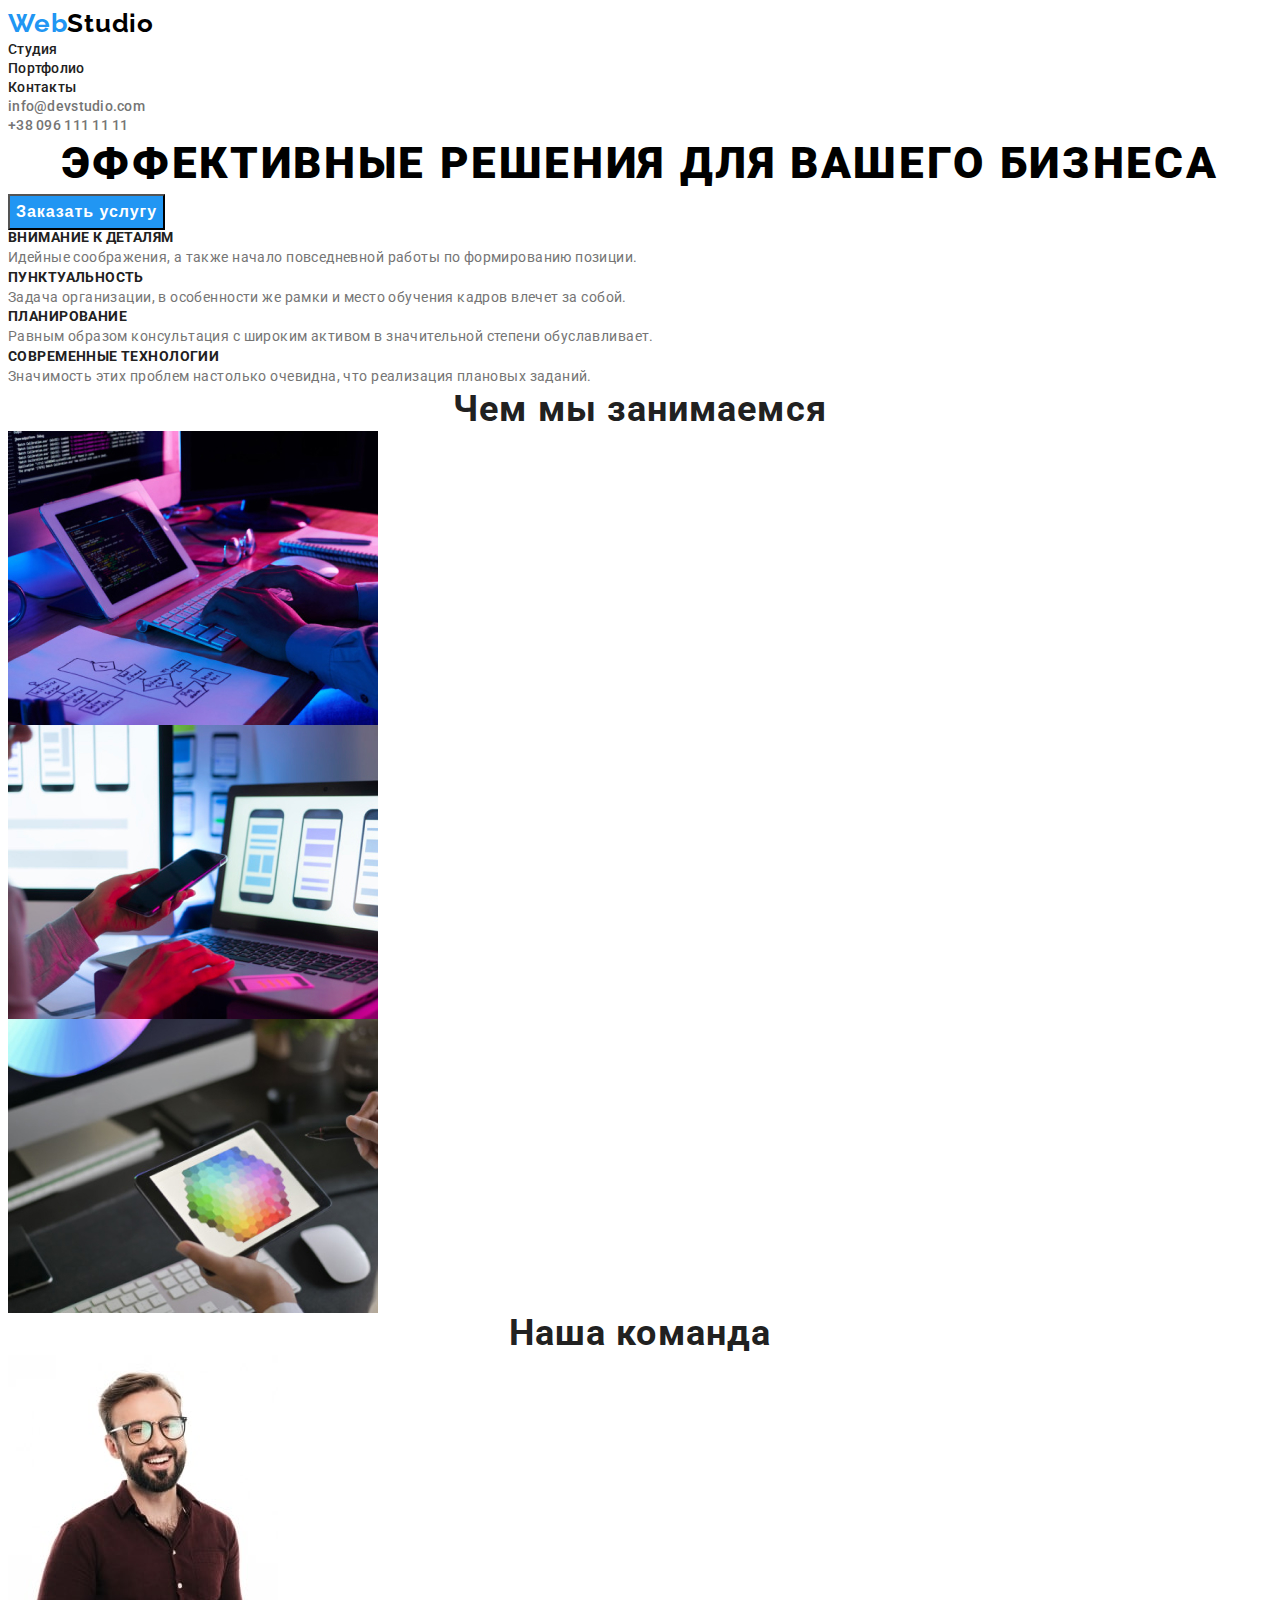
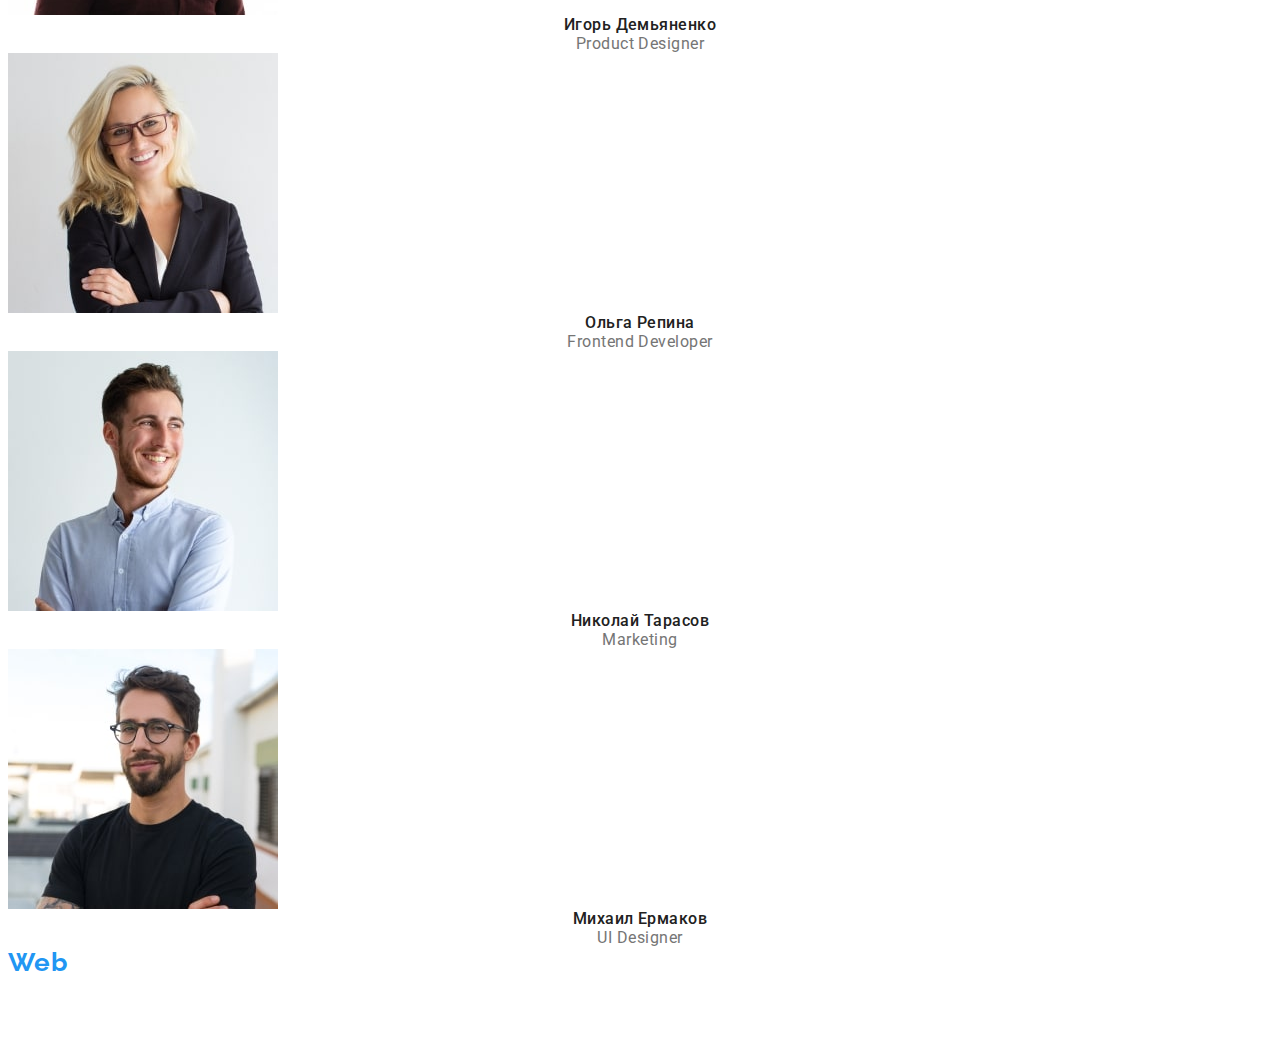
==== index.html @ ca568c6e "начало проекта 3" ====
<!DOCTYPE html>
<html lang="ru">

<head>
    <meta charset="UTF-8">
    <meta http-equiv="X-UA-Compatible" content="IE=edge">
    <meta name="viewport" content="width=device-width, initial-scale=1.0">
    <title>WebStudio</title>
    <link rel="preconnect" href="https://fonts.gstatic.com">
    <link
        href="https://fonts.googleapis.com/css2?family=Raleway:wght@700&family=Roboto:wght@400;500;700;900&display=swap"
        rel="stylesheet">
    <link rel="stylesheet" href="https://cdnjs.cloudflare.com/ajax/libs/modern-normalize/1.0.0/modern-normalize.min.css"
        integrity="sha512-ISS7cAi1PEhQ8jnbJpJZMd29NlhNj4AWYyLOSp2CE/CsHxTCu+r+t0D2yoJudVrd0/8fTVPUVDzY5Tvli75u/g=="
        crossorigin="anonymous" />
    <link rel="stylesheet" href="./css/styles.css">
</head>

<body>

    <header class="header">
        <nav class="navigation">
            <a class="logo link " href="./index.html" lang="en">Web<span class="logo-light-theme">Studio</span></a>
            <ul class="list">
                <li class="navigation-item">
                    <a class="navigation-link link" href="./index.html">Студия</a>
                </li>
                <li class="navigation-item">
                    <a class="navigation-link link" href="./portfolio.html">Портфолио</a>
                </li>
                <li class="navigation-item">
                    <a class="navigation-link link" href="">Контакты</a>
                </li>
            </ul>
        </nav>
        <ul class="navigation-contacts-list list">
            <li class="navigation-contacts-item">
                <a class="post-link link" href="mailto:info@devstudio.com">info@devstudio.com</a>
            </li>
            <li class="navigation-contacts-item">
                <a class="tel-link link" href="tel:+380961111111">+38 096 111 11 11</a>
            </li>
        </ul>
    </header>

    <main>
        <!-- HERO -->
        <section class="hero">
            <h1 class="hero-titel">Эффективные решения для вашего бизнеса</h1>
            <button class="modal-button" type="button">Заказать услугу</button>
        </section>

        <!-- Features -->
        <section class="features">
            <h2 class="section-subtitel visually-hidden">Особенности</h2>
            <ul class="features-list list">
                <li class="features-item">
                    <h3 class=features-subtitle>Внимание к деталям</h3>
                    <p class="features-description">Идейные соображения, а также начало повседневной работы по
                        формированию
                        позиции.</p>
                </li>
                <li>
                    <h3 class=features-subtitle>Пунктуальность</h3>
                    <p class="features-description">Задача организации, в особенности же рамки и место обучения кадров
                        влечет за собой.</p>
                </li>
                <li>
                    <h3 class=features-subtitle>Планирование</h3>
                    <p class="features-description">Равным образом консультация с широким активом в значительной степени
                        обуславливает.</p>
                </li>
                <li>
                    <h3 class=features-subtitle>Современные технологии</h3>
                    <p class="features-description">Значимость этих проблем настолько очевидна, что реализация плановых
                        заданий.</p>
                </li>
            </ul>
        </section>

        <!-- Our work -->
        <section class="work">
            <h2 class="section-subtitel">Чем мы занимаемся</h2>
            <ul class="work-list list">
                <li class="work-item">
                    <img class="work-img" src="./images/our_work/our_work_img_1.jpg"
                        alt=" программист верстает веб-страницу" width="370" height="294">
                </li>
                <li class="work-item">
                    <img class="work-img" src="./images/our_work/our_work_img_2.jpg"
                        alt="програмист адаптирует сайт для мобильных устройств" width="370" height="294">
                </li>
                <li class="work-item">
                    <img class="work-img" src="./images/our_work/our_work_img_3.jpg"
                        alt="дизайнер делает макет веб-страницу" width="370" height="294">
                </li>
            </ul>
        </section>

        <!-- Team -->
        <section class="team">
            <h2 class="section-subtitel">Наша команда</h2>
            <ul class="team-list list">
                <li class="team-item">
                    <img class="team-img" src="./images/team/igor_dem'yanenko.jpg" alt="Игорь Демьяненко" width="270"
                        height="260">
                    <h4 class="team-subtitle">Игорь Демьяненко</h4>
                    <p class="team-des" lang="en">Product Designer</p>
                </li>
                <li class="team-item">
                    <img class="team-img" src="./images/team/olga_repina.jpg" alt="Ольга Репина" width="270"
                        height="260">
                    <h4 class="team-subtitle">Ольга Репина</h4>
                    <p class="team-des" lang="en">Frontend Developer</p>
                </li>
                <li class="team-item">
                    <img class="team-img" src="./images/team/nikolay_tarasov.jpg" alt="Николай Тарасов" width="270"
                        height="260">
                    <h4 class="team-subtitle">Николай Тарасов</h4>
                    <p class="team-des" lang="en">Marketing</p>
                </li>
                <li class="team-item">
                    <img class="team-img" src="./images/team/mikhail_ermakov.jpg" alt="Михаил Ермаков" width="270"
                        height="260">
                    <h4 class="team-subtitle">Михаил Ермаков</h4>
                    <p class="team-des" lang="en">UI Designer</p>
                </li>
            </ul>
        </section>
    </main>

    <footer class="footer">
        <a class="logo link " href="./index.html" lang="en">Web<span class="logo-dark-theme">Studio</span></a>
        <address class="address">
            <a class="footer-map-link link" href="https://goo.gl/maps/QqtEN7H4BZ3kn7jD6" target="_blank"
                rel="noreferrer noopener">
                г.
                Киев,
                пр-т
                Леси Украинки, 26 </a>
            <ul class="footer-list list">
                <li>
                    <a class="footer-contacts-link link" href="maito:info@example.com">info@example.com</a>
                </li>
                <li>
                    <a class="footer-contacts-link link" href="tel:+380991111111">+38 099 111 11 11</a>
                </li>
            </ul>
        </address>
    </footer>

</body>

</html>
---- css/styles.css ----
:root {
    --main-font: 'Roboto', sans-serif;
    --secondary-font: 'Raleway', sans-serif;
    --color-pointed-btn: #188CE8;
    --color-btn-text-pointed: #2196F3;
    --color-aссent: #757575;
    --color-text: #212121;
    --color-text-light-fon: #FFFFFF;
    --color-text-dark-fon: #000000;
    --color-footer-contakts:#ffffff99;
    
}

body {
    font-family: var(--main-font);
}

h1,
h2,
h3,
h4,
h5,
h6,
p {
    margin: 0;
}

ul,
ol{
    margin: 0;
    padding: 0;
}

img{
    display: block;
}

.link {
    text-decoration: none;
}

.list {
    list-style: none;
}

.address {
    font-style: normal;
}

.visually-hidden {
  position: absolute !important;
  clip: rect(1px 1px 1px 1px); /* IE6, IE7 */
  clip: rect(1px, 1px, 1px, 1px);
  padding: 0 !important;
  border: 0 !important;
  height: 1px !important;
  width: 1px !important;
  overflow: hidden;
}

.logo {
    font-family: var(--secondary-font);
    font-weight: 700;
    font-size: 26px;
    line-height: 1.19;
    letter-spacing: 0.03em;

    color: var(--color-btn-text-pointed);
}

.logo-light-theme {
    color: var(--color-text-dark-fon);
}

.logo-dark-theme {
    color: var(--color-text-light-fon);
}

/* =============== HEADER PARTFOLIO =============== */
.filter-button {
    font-weight: 500;
    font-size: 16px;
    line-height: 1.62;
    letter-spacing: 0.03em;
    cursor: pointer;

    color: var(--color-text);
}

.filter-button:hover,
.filter-button:focus {
    color: var(--color-text-light-fon);
    background-color:var(--color-btn-text-pointed);
}
/* =============== END HEADER PARTFOLIO =============== */
/* =============== HEADER =============== */

.navigation-link {
    font-weight: 500;
    font-size: 14px;
    line-height: 1.14;
    letter-spacing: 0.02em;

    color: var(--color-text);

}

.navigation-link:hover,
.navigation-link:focus{
    color: var(--color-btn-text-pointed);
}

.tel-link {
    font-weight: 500;
    font-size: 14px;
    line-height: 1.14;
    letter-spacing: 0.02em;

    color: var(--color-aссent);

}

.tel-link:hover,
.tel-link:focus {
    color: var(--color-btn-text-pointed);
}

.post-link {
    font-weight: 500;
    font-size: 14px;
    line-height: 1.14;
    letter-spacing: 0.02em;

    color: var(--color-aссent);
}

.post-link:hover,
.post-link:focus {
    color: var(--color-btn-text-pointed);
}
/* =============== END HEADER =============== */

/* =============== HERO =============== */

.hero-titel {
    font-weight: 900;
    font-size: 44px;
    line-height: 1.36;
    text-align: center;
    letter-spacing: 0.06em;
    text-transform: uppercase;

    /* color: var(--color-text-light-fon); */
}

.modal-button {
    font-weight: 700;
    font-size: 16px;
    line-height: 1.87;
    letter-spacing: 0.06em;
    background-color: var(--color-btn-text-pointed);
    cursor: pointer;
    
    color: var(--color-text-light-fon);
    

}

.modal-button:hover,
.modal-button:focus {
    background-color:var(--color-pointed-btn);
}
/* =============== END HERO =============== */


/* =============== FEATURES =============== */
.features-subtitle {
    font-weight: 700;
    font-size: 14px;
    line-height: 1.14;
    letter-spacing: 0.03em;
    text-transform: uppercase;

    color: var(--color-text);
}

.features-description {
    font-size: 14px;
    line-height: 1.71;
    letter-spacing: 0.03em;

    color: var(--color-aссent);
}
/* =============== END FEATURES =============== */

.section-subtitel {
    font-weight: 700;
    font-size: 36px;
    line-height: 1.16;
    text-align: center;
    letter-spacing: 0.03em;

    color: var(--color-text);
}

/* =============== TEAM =============== */
.team-subtitle {
    font-weight: 500;
    font-size: 16px;
    line-height: 1.19;
    text-align: center;
    letter-spacing: 0.03em;

    color: var(--color-text);

}

.team-des {
    font-size: 16px;
    line-height: 1.19;
    text-align: center;
    letter-spacing: 0.03em;

    color: var(--color-aссent);
}
/* =============== END TEAM =============== */

/* =============== FOOTER =============== */
.footer-map-link {
    font-size: 14px;
    line-height: 1.71;
    letter-spacing: 0.03em;

    color: var(--color-text-light-fon);
}

.footer-contacts-link {
    font-size: 14px;
    line-height: 1.71;
    letter-spacing: 0.03em;

    color: var(--color-footer-contakts);
}

/* =============== END FOOTER =============== */

/* ============= PROGECT =============  */
.project-subtitle {
    font-weight: 700;
    font-size: 18px;
    line-height: 2;
    letter-spacing: 0.06em;

    color: var(--color-text);
}

.project-description {
font-size: 16px;
line-height: 1.87;
letter-spacing: 0.03em;

color: var(--color-aссent);
}
/* ============= END PROGECT =============  */
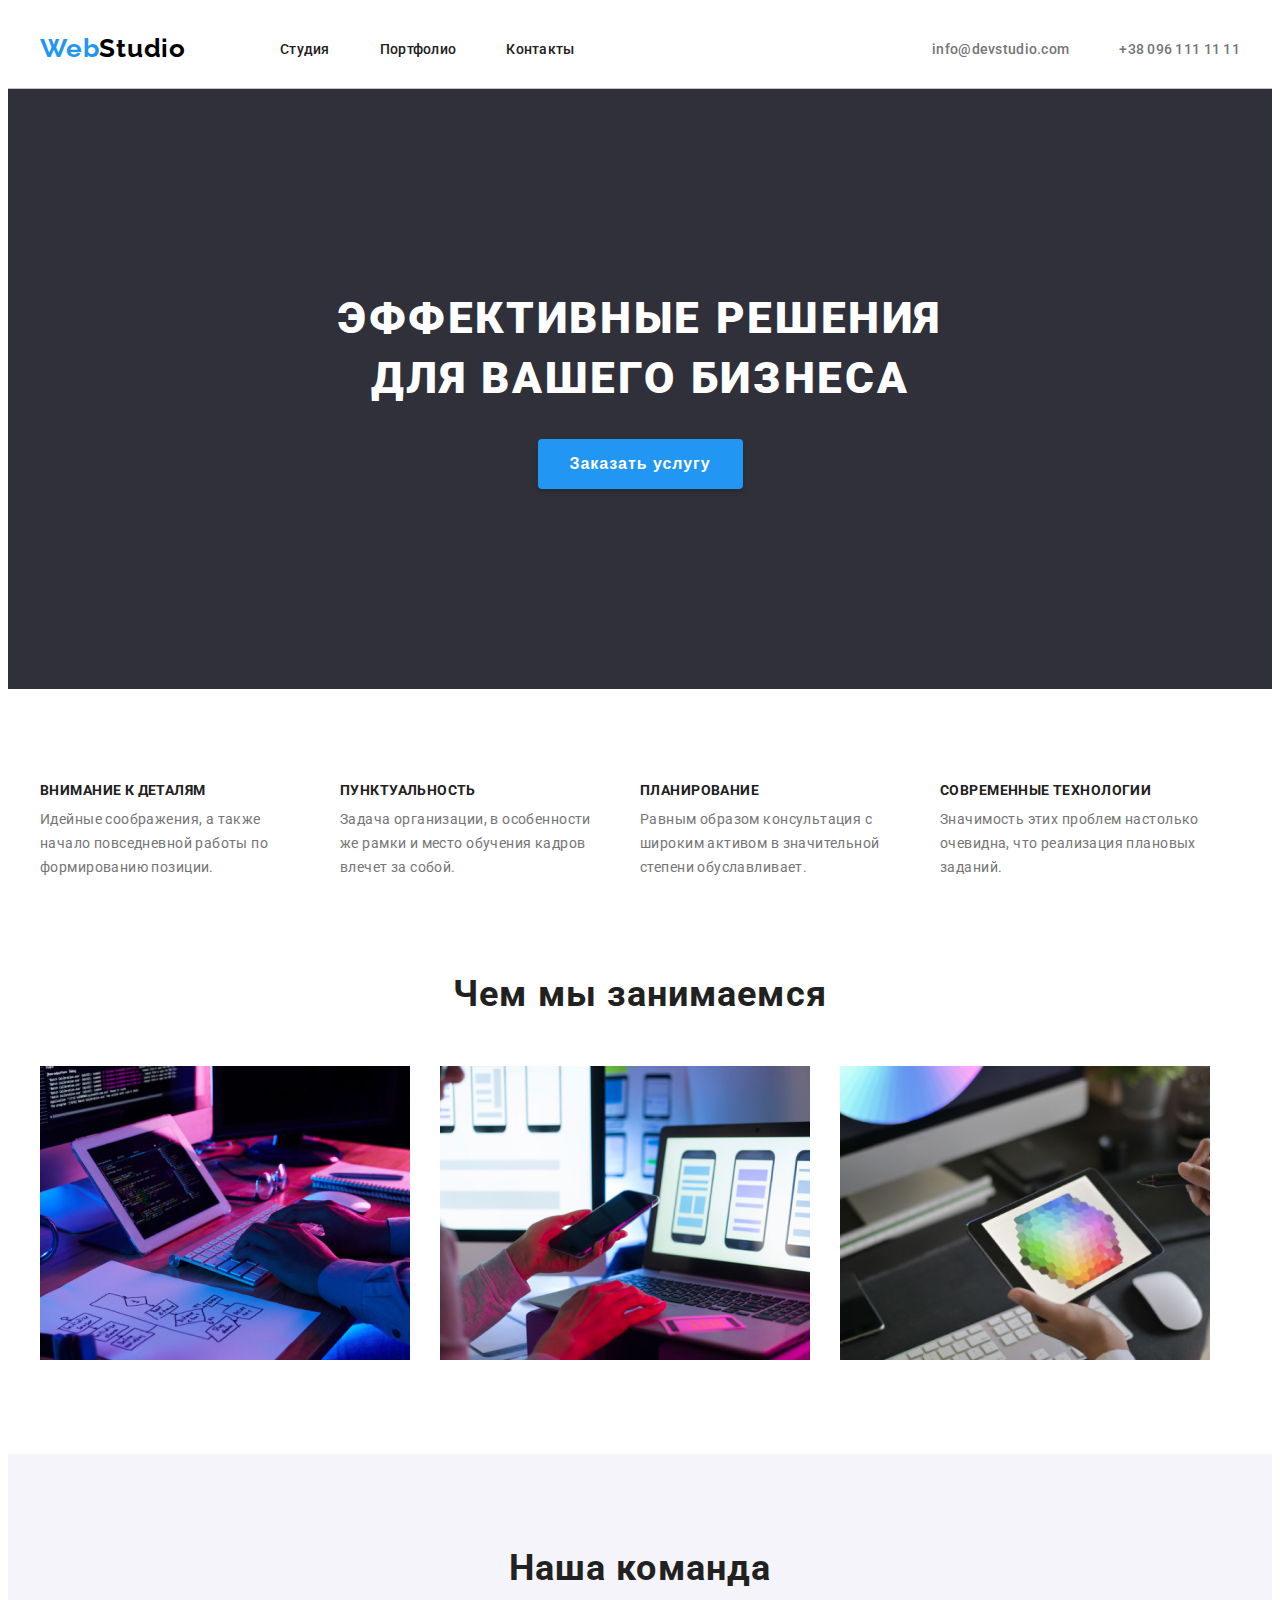
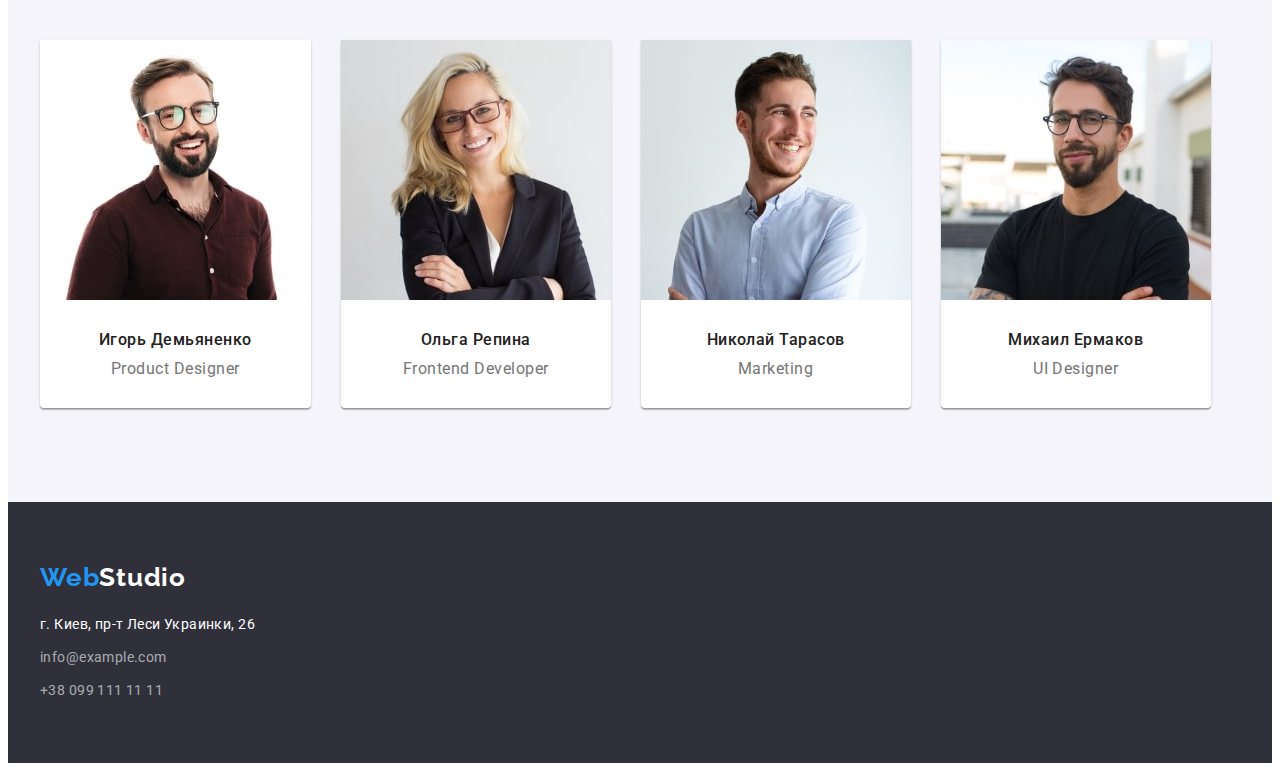
==== commit 97af95e8: "Оформил страницу" ====
--- a/index.html
+++ b/index.html
@@ -19,133 +19,150 @@
 <body>
 
     <header class="header">
-        <nav class="navigation">
-            <a class="logo link " href="./index.html" lang="en">Web<span class="logo-light-theme">Studio</span></a>
-            <ul class="list">
-                <li class="navigation-item">
-                    <a class="navigation-link link" href="./index.html">Студия</a>
+        <div class="container">
+            <nav class="navigation">
+                <a class="logo link " href="./index.html" lang="en">Web<span class="logo-light-theme">Studio</span></a>
+                <ul class="list navigation-list">
+                    <li class="navigation-item">
+                        <a class="navigation-link link" href="./index.html">Студия</a>
+                    </li>
+                    <li class="navigation-item">
+                        <a class="navigation-link link" href="./portfolio.html">Портфолио</a>
+                    </li>
+                    <li class="navigation-item">
+                        <a class="navigation-link link" href="">Контакты</a>
+                    </li>
+                </ul>
+            </nav>
+            <ul class="navigation-contacts-list list">
+                <li class="navigation-contacts-item">
+                    <a class="post-link link" href="mailto:info@devstudio.com">info@devstudio.com</a>
                 </li>
-                <li class="navigation-item">
-                    <a class="navigation-link link" href="./portfolio.html">Портфолио</a>
-                </li>
-                <li class="navigation-item">
-                    <a class="navigation-link link" href="">Контакты</a>
+                <li class="navigation-contacts-item">
+                    <a class="tel-link link" href="tel:+380961111111">+38 096 111 11 11</a>
                 </li>
             </ul>
-        </nav>
-        <ul class="navigation-contacts-list list">
-            <li class="navigation-contacts-item">
-                <a class="post-link link" href="mailto:info@devstudio.com">info@devstudio.com</a>
-            </li>
-            <li class="navigation-contacts-item">
-                <a class="tel-link link" href="tel:+380961111111">+38 096 111 11 11</a>
-            </li>
-        </ul>
+        </div>
     </header>
 
     <main>
         <!-- HERO -->
         <section class="hero">
-            <h1 class="hero-titel">Эффективные решения для вашего бизнеса</h1>
-            <button class="modal-button" type="button">Заказать услугу</button>
+            <div class="container">
+                <h1 class="hero-titel">Эффективные решения для вашего бизнеса</h1>
+                <button class="modal-button" type="button">Заказать услугу</button>
+            </div>
+
         </section>
 
         <!-- Features -->
         <section class="features">
-            <h2 class="section-subtitel visually-hidden">Особенности</h2>
-            <ul class="features-list list">
-                <li class="features-item">
-                    <h3 class=features-subtitle>Внимание к деталям</h3>
-                    <p class="features-description">Идейные соображения, а также начало повседневной работы по
-                        формированию
-                        позиции.</p>
-                </li>
-                <li>
-                    <h3 class=features-subtitle>Пунктуальность</h3>
-                    <p class="features-description">Задача организации, в особенности же рамки и место обучения кадров
-                        влечет за собой.</p>
-                </li>
-                <li>
-                    <h3 class=features-subtitle>Планирование</h3>
-                    <p class="features-description">Равным образом консультация с широким активом в значительной степени
-                        обуславливает.</p>
-                </li>
-                <li>
-                    <h3 class=features-subtitle>Современные технологии</h3>
-                    <p class="features-description">Значимость этих проблем настолько очевидна, что реализация плановых
-                        заданий.</p>
-                </li>
-            </ul>
+            <div class="container">
+                <h2 class="section-subtitel visually-hidden">Особенности</h2>
+                <ul class="features-list list">
+                    <li class="features-item ">
+                        <h3 class=features-subtitle>Внимание к деталям</h3>
+                        <p class="features-description">Идейные соображения, а также начало повседневной работы по
+                            формированию
+                            позиции.</p>
+                    </li>
+                    <li class="features-item">
+                        <h3 class=features-subtitle>Пунктуальность</h3>
+                        <p class="features-description">Задача организации, в особенности же рамки и место обучения кадров
+                            влечет за собой.</p>
+                    </li>
+                    <li class="features-item">
+                        <h3 class=features-subtitle>Планирование</h3>
+                        <p class="features-description">Равным образом консультация с широким активом в значительной степени
+                            обуславливает.</p>
+                    </li>
+                    <li class="features-item">
+                        <h3 class=features-subtitle>Современные технологии</h3>
+                        <p class="features-description">Значимость этих проблем настолько очевидна, что реализация плановых
+                            заданий.</p>
+                    </li>
+                </ul>
+            </div>
         </section>
 
         <!-- Our work -->
         <section class="work">
-            <h2 class="section-subtitel">Чем мы занимаемся</h2>
-            <ul class="work-list list">
-                <li class="work-item">
-                    <img class="work-img" src="./images/our_work/our_work_img_1.jpg"
-                        alt=" программист верстает веб-страницу" width="370" height="294">
-                </li>
-                <li class="work-item">
-                    <img class="work-img" src="./images/our_work/our_work_img_2.jpg"
-                        alt="програмист адаптирует сайт для мобильных устройств" width="370" height="294">
-                </li>
-                <li class="work-item">
-                    <img class="work-img" src="./images/our_work/our_work_img_3.jpg"
-                        alt="дизайнер делает макет веб-страницу" width="370" height="294">
-                </li>
-            </ul>
+            <div class="container">
+                <h2 class="section-subtitel">Чем мы занимаемся</h2>
+                <ul class="work-list list">
+                    <li class="work-item">
+                        <img class="work-img" src="./images/our_work/our_work_img_1.jpg" alt=" программист верстает веб-страницу" width="370"
+                            height="294">
+                    </li>
+                    <li class="work-item">
+                        <img class="work-img" src="./images/our_work/our_work_img_2.jpg"
+                            alt="програмист адаптирует сайт для мобильных устройств" width="370" height="294">
+                    </li>
+                    <li class="work-item">
+                        <img class="work-img" src="./images/our_work/our_work_img_3.jpg" alt="дизайнер делает макет веб-страницу" width="370"
+                            height="294">
+                    </li>
+                </ul>
+            </div>
         </section>
 
         <!-- Team -->
         <section class="team">
-            <h2 class="section-subtitel">Наша команда</h2>
-            <ul class="team-list list">
-                <li class="team-item">
-                    <img class="team-img" src="./images/team/igor_dem'yanenko.jpg" alt="Игорь Демьяненко" width="270"
-                        height="260">
-                    <h4 class="team-subtitle">Игорь Демьяненко</h4>
-                    <p class="team-des" lang="en">Product Designer</p>
-                </li>
-                <li class="team-item">
-                    <img class="team-img" src="./images/team/olga_repina.jpg" alt="Ольга Репина" width="270"
-                        height="260">
-                    <h4 class="team-subtitle">Ольга Репина</h4>
-                    <p class="team-des" lang="en">Frontend Developer</p>
-                </li>
-                <li class="team-item">
-                    <img class="team-img" src="./images/team/nikolay_tarasov.jpg" alt="Николай Тарасов" width="270"
-                        height="260">
-                    <h4 class="team-subtitle">Николай Тарасов</h4>
-                    <p class="team-des" lang="en">Marketing</p>
-                </li>
-                <li class="team-item">
-                    <img class="team-img" src="./images/team/mikhail_ermakov.jpg" alt="Михаил Ермаков" width="270"
-                        height="260">
-                    <h4 class="team-subtitle">Михаил Ермаков</h4>
-                    <p class="team-des" lang="en">UI Designer</p>
-                </li>
-            </ul>
+            <div class="container">
+                <h2 class="section-subtitel">Наша команда</h2>
+                <ul class="team-list list">
+                    <li class="team-item">
+                        <img class="team-img" src="./images/team/igor_dem'yanenko.jpg" alt="Игорь Демьяненко" width="270" height="260">
+                        <div class="des-images">
+                            <h4 class="team-subtitle">Игорь Демьяненко</h4>
+                            <p class="team-des" lang="en">Product Designer</p>
+                        </div>
+                    </li>
+                    <li class="team-item">
+                        <img class="team-img" src="./images/team/olga_repina.jpg" alt="Ольга Репина" width="270" height="260">
+                        <div class="des-images">
+                            <h4 class="team-subtitle">Ольга Репина</h4>
+                            <p class="team-des" lang="en">Frontend Developer</p>
+                        </div>
+                    </li>
+                    <li class="team-item">
+                        <img class="team-img" src="./images/team/nikolay_tarasov.jpg" alt="Николай Тарасов" width="270" height="260">
+                        <div class="des-images">
+                            <h4 class="team-subtitle">Николай Тарасов</h4>
+                            <p class="team-des" lang="en">Marketing</p>
+                        </div>
+                    </li>
+                    <li class="team-item">
+                        <img class="team-img" src="./images/team/mikhail_ermakov.jpg" alt="Михаил Ермаков" width="270" height="260">
+                        <div class="des-images">
+                            <h4 class="team-subtitle">Михаил Ермаков</h4>
+                            <p class="team-des" lang="en">UI Designer</p>
+                        </div>
+                    </li>
+                </ul>
+            </div>
         </section>
     </main>
 
     <footer class="footer">
-        <a class="logo link " href="./index.html" lang="en">Web<span class="logo-dark-theme">Studio</span></a>
-        <address class="address">
-            <a class="footer-map-link link" href="https://goo.gl/maps/QqtEN7H4BZ3kn7jD6" target="_blank"
-                rel="noreferrer noopener">
-                г.
-                Киев,
-                пр-т
-                Леси Украинки, 26 </a>
-            <ul class="footer-list list">
-                <li>
-                    <a class="footer-contacts-link link" href="maito:info@example.com">info@example.com</a>
-                </li>
-                <li>
-                    <a class="footer-contacts-link link" href="tel:+380991111111">+38 099 111 11 11</a>
-                </li>
-            </ul>
+        <div class="container">
+            <a class="logo logo-footer link " href="./index.html" lang="en">Web<span class="logo-dark-theme">Studio</span></a>
+            <address class="address">
+                <a class="footer-map-link link" href="https://goo.gl/maps/QqtEN7H4BZ3kn7jD6" target="_blank"
+                    rel="noreferrer noopener">
+                    г.
+                    Киев,
+                    пр-т
+                    Леси Украинки, 26 </a>
+                <ul class="footer-list list">
+                    <li class="footer-item">
+                        <a class="footer-contacts-link link" href="maito:info@example.com">info@example.com</a>
+                    </li>
+                    <li class="footer-item">
+                        <a class="footer-contacts-link link" href="tel:+380991111111">+38 099 111 11 11</a>
+                    </li>
+                </ul>
+        </div>
         </address>
     </footer>
 
--- a/css/styles.css
+++ b/css/styles.css
@@ -8,6 +8,8 @@
     --color-text-light-fon: #FFFFFF;
     --color-text-dark-fon: #000000;
     --color-footer-contakts:#ffffff99;
+    --section--pt: 94px;
+    --section--pb: 94px;
     
 }
 
@@ -37,6 +39,7 @@
 
 .link {
     text-decoration: none;
+    display: inline-block;
 }
 
 .list {
@@ -46,6 +49,7 @@
 .address {
     font-style: normal;
 }
+
 
 .visually-hidden {
   position: absolute !important;
@@ -58,7 +62,15 @@
   overflow: hidden;
 }
 
+.container {
+    width: 1200px;
+    margin: 0 auto;
+    padding-right: 15px;
+    padding-left: 15px;
+}
+
 .logo {
+    margin-right: 94px;
     font-family: var(--secondary-font);
     font-weight: 700;
     font-size: 26px;
@@ -74,6 +86,10 @@
 
 .logo-dark-theme {
     color: var(--color-text-light-fon);
+}
+
+.des-images {
+    padding: 30px 59px;
 }
 
 /* =============== HEADER PARTFOLIO =============== */
@@ -95,6 +111,40 @@
 /* =============== END HEADER PARTFOLIO =============== */
 /* =============== HEADER =============== */
 
+.header {
+    box-sizing: content-box;
+    padding-top: 25px;
+    padding-bottom: 24px;
+    border-bottom-width: 1px;
+    border-bottom-style: solid;
+    border-bottom-color: #C4C4C4;
+
+}
+
+.header .container {
+    display: flex;
+    align-items: center;
+}
+
+.navigation {
+    display: flex;
+    align-items: center;
+}
+
+.navigation-list {
+    display: flex;
+    align-items: center;
+}
+
+.navigation-item:not(:last-child) {
+    margin-right: 50px;
+}
+
+.navigation-contacts-list {
+    margin-left: auto;
+    display: flex;
+}
+
 .navigation-link {
     font-weight: 500;
     font-size: 14px;
@@ -126,6 +176,7 @@
 }
 
 .post-link {
+    margin-right: 50px;
     font-weight: 500;
     font-size: 14px;
     line-height: 1.14;
@@ -142,7 +193,18 @@
 
 /* =============== HERO =============== */
 
+.hero {
+    padding-top: 200px;
+    padding-bottom: 200px;
+    text-align: center;
+    background-color: #2F303A;
+
+}
+
 .hero-titel {
+    width: 700px;
+    margin: 0 auto;
+    margin-bottom: 30px;
     font-weight: 900;
     font-size: 44px;
     line-height: 1.36;
@@ -150,16 +212,21 @@
     letter-spacing: 0.06em;
     text-transform: uppercase;
 
-    /* color: var(--color-text-light-fon); */
+    color: var(--color-text-light-fon);
 }
 
 .modal-button {
+    border: none;
+    min-width: 200px;
+    padding: 10px 32px;
     font-weight: 700;
     font-size: 16px;
     line-height: 1.87;
     letter-spacing: 0.06em;
     background-color: var(--color-btn-text-pointed);
     cursor: pointer;
+    box-shadow: 0px 4px 4px rgba(0, 0, 0, 0.15);
+    border-radius: 4px;
     
     color: var(--color-text-light-fon);
     
@@ -174,7 +241,32 @@
 
 
 /* =============== FEATURES =============== */
+
+
+.features {
+    padding-top: var(--section--pt);
+    padding-bottom: var(--section--pb);
+}
+
+
+.features-list {
+    display: flex;
+    align-items: center;
+}
+
+
+.features-item {
+    width: 270px;
+    margin-right: 30px;
+}
+
+.features-item:nth-child(4) {
+  margin-right: 0px;
+}
+
+
 .features-subtitle {
+    margin-bottom: 10px;
     font-weight: 700;
     font-size: 14px;
     line-height: 1.14;
@@ -203,8 +295,60 @@
     color: var(--color-text);
 }
 
+/* =============== OUR WORK =============== */
+
+.work {
+    padding-bottom: 94px;
+}
+
+.work-list {
+    display: flex;
+}
+
+.work-item:not(:last-child) {
+    margin-right: 30px;
+}
+
+.work-img {
+    display: block;
+}
+
+.section-subtitel {
+    margin-bottom: 50px;
+}
+
+
+/* =============== END OUR WORK =============== */
+
 /* =============== TEAM =============== */
+
+.team{
+    padding-bottom: 94px;
+    padding-top: 94px;
+    background-color: #F5F4FA;
+}
+
+.team-list {
+    display: flex;
+}
+
+.team-item {
+    margin-right: 30px;
+    background: #FFFFFF;
+    box-shadow: 0px 1px 3px rgba(0, 0, 0, 0.12), 0px 1px 1px rgba(0, 0, 0, 0.14), 0px 2px 1px rgba(0, 0, 0, 0.2);
+    border-radius: 0px 0px 4px 4px;
+}
+
+.team-item:nth-child(4) {
+    margin-right: 0px;
+}
+
+.team-img {
+    display: block;
+}
+
 .team-subtitle {
+    margin-bottom: 10px;
     font-weight: 500;
     font-size: 16px;
     line-height: 1.19;
@@ -226,7 +370,18 @@
 /* =============== END TEAM =============== */
 
 /* =============== FOOTER =============== */
+
+.footer {
+    padding-top: 60px;
+    padding-bottom: 60px;
+    background-color: #2F303A;
+}
+
+.logo-footer {
+    margin-bottom: 20px;
+}
 .footer-map-link {
+    margin-bottom: 9px;
     font-size: 14px;
     line-height: 1.71;
     letter-spacing: 0.03em;
@@ -234,6 +389,10 @@
     color: var(--color-text-light-fon);
 }
 
+.footer-item:not(:last-child) {
+    margin-bottom: 9px;
+}
+
 .footer-contacts-link {
     font-size: 14px;
     line-height: 1.71;
@@ -243,6 +402,29 @@
 }
 
 /* =============== END FOOTER =============== */
+
+.filter {
+
+}
+
+.filter-list {
+    display: flex;
+    justify-content: center;
+    }
+
+.filter-item {
+    margin-right: 8px;
+    margin-bottom: 50px;
+    padding-top: var(--section--pt);
+}
+
+.filter-item:nth-child(5) {
+    margin-right: 8px;
+}
+
+.filter-button:{;
+}
+
 
 /* ============= PROGECT =============  */
 .project-subtitle {
@@ -262,3 +444,5 @@
 color: var(--color-aссent);
 }
 /* ============= END PROGECT =============  */
+
+
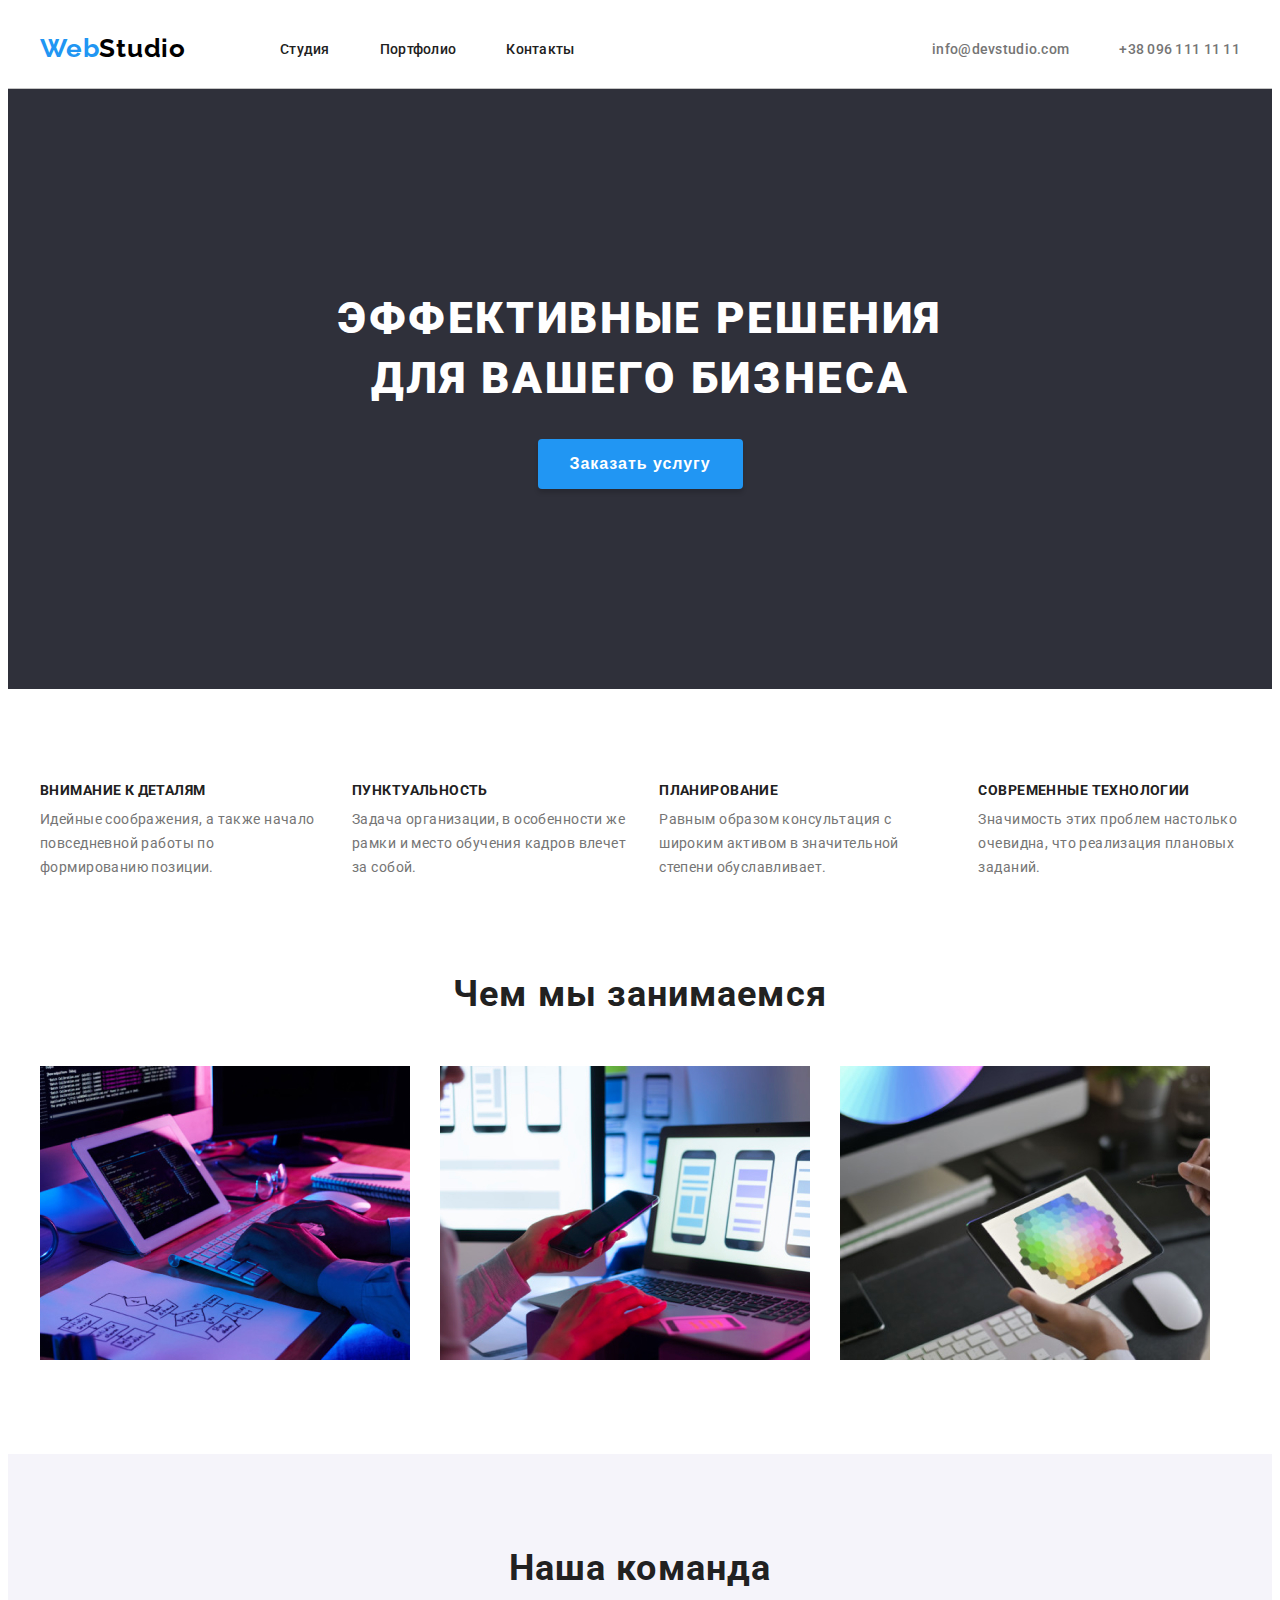
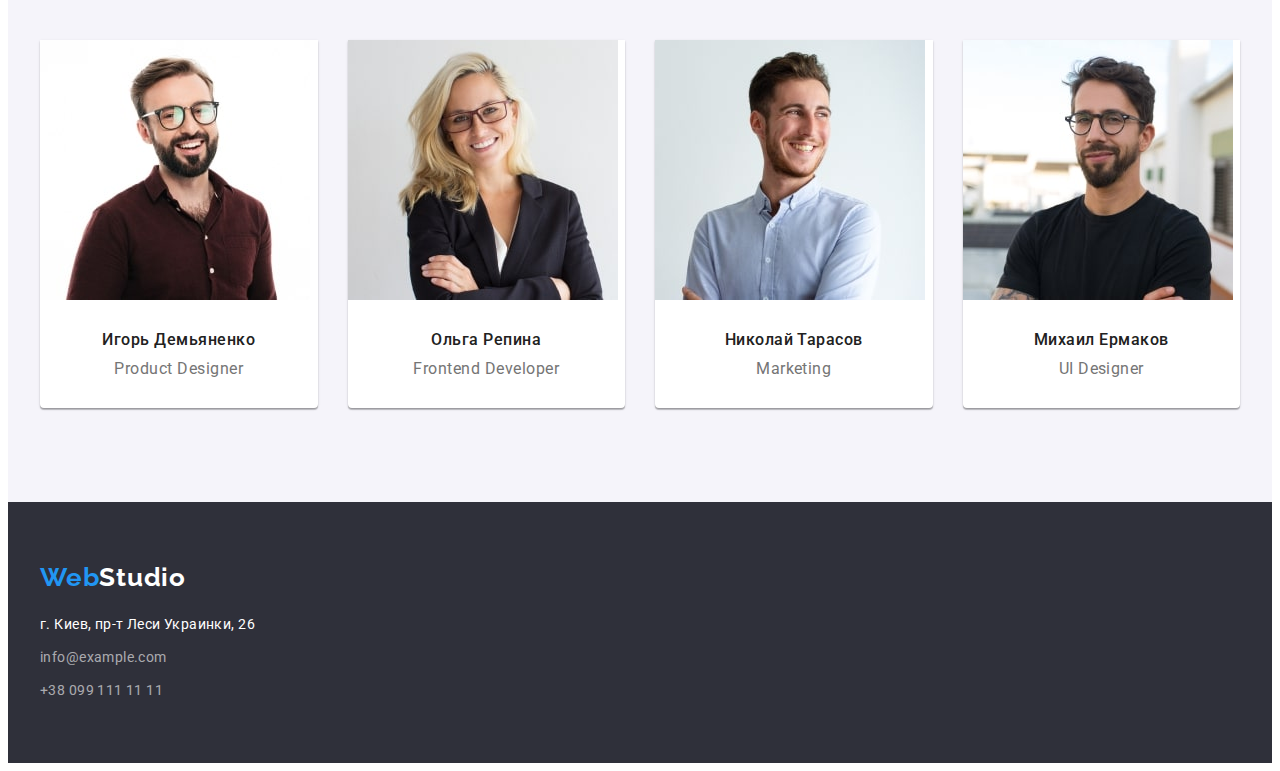
==== commit 25d26f6c: "готово" ====
--- a/index.html
+++ b/index.html
@@ -51,14 +51,14 @@
             <div class="container">
                 <h1 class="hero-titel">Эффективные решения для вашего бизнеса</h1>
                 <button class="modal-button" type="button">Заказать услугу</button>
-            </div>
+                </div>
 
         </section>
 
         <!-- Features -->
         <section class="features">
             <div class="container">
-                <h2 class="section-subtitel visually-hidden">Особенности</h2>
+                <h2 class="visually-hidden">Особенности</h2>
                 <ul class="features-list list">
                     <li class="features-item ">
                         <h3 class=features-subtitle>Внимание к деталям</h3>
@@ -113,28 +113,28 @@
                 <ul class="team-list list">
                     <li class="team-item">
                         <img class="team-img" src="./images/team/igor_dem'yanenko.jpg" alt="Игорь Демьяненко" width="270" height="260">
-                        <div class="des-images">
+                        <div class="team-des-images">
                             <h4 class="team-subtitle">Игорь Демьяненко</h4>
                             <p class="team-des" lang="en">Product Designer</p>
                         </div>
                     </li>
                     <li class="team-item">
                         <img class="team-img" src="./images/team/olga_repina.jpg" alt="Ольга Репина" width="270" height="260">
-                        <div class="des-images">
+                        <div class="team-des-images">
                             <h4 class="team-subtitle">Ольга Репина</h4>
                             <p class="team-des" lang="en">Frontend Developer</p>
                         </div>
                     </li>
                     <li class="team-item">
                         <img class="team-img" src="./images/team/nikolay_tarasov.jpg" alt="Николай Тарасов" width="270" height="260">
-                        <div class="des-images">
+                        <div class="team-des-images">
                             <h4 class="team-subtitle">Николай Тарасов</h4>
                             <p class="team-des" lang="en">Marketing</p>
                         </div>
                     </li>
                     <li class="team-item">
                         <img class="team-img" src="./images/team/mikhail_ermakov.jpg" alt="Михаил Ермаков" width="270" height="260">
-                        <div class="des-images">
+                        <div class="team-des-images">
                             <h4 class="team-subtitle">Михаил Ермаков</h4>
                             <p class="team-des" lang="en">UI Designer</p>
                         </div>
@@ -146,7 +146,7 @@
 
     <footer class="footer">
         <div class="container">
-            <a class="logo logo-footer link " href="./index.html" lang="en">Web<span class="logo-dark-theme">Studio</span></a>
+            <a class="logo link " href="./index.html" lang="en">Web<span class="logo-dark-theme">Studio</span></a>
             <address class="address">
                 <a class="footer-map-link link" href="https://goo.gl/maps/QqtEN7H4BZ3kn7jD6" target="_blank"
                     rel="noreferrer noopener">
--- a/css/styles.css
+++ b/css/styles.css
@@ -88,27 +88,17 @@
     color: var(--color-text-light-fon);
 }
 
-.des-images {
-    padding: 30px 59px;
-}
-
-/* =============== HEADER PARTFOLIO =============== */
-.filter-button {
-    font-weight: 500;
-    font-size: 16px;
-    line-height: 1.62;
-    letter-spacing: 0.03em;
-    cursor: pointer;
+.section-subtitel {
+    margin-bottom: 50px;
+    font-weight: 700;
+    font-size: 36px;
+    line-height: 1.16;
+    text-align: center;
+    letter-spacing: 0.03em;
 
     color: var(--color-text);
 }
 
-.filter-button:hover,
-.filter-button:focus {
-    color: var(--color-text-light-fon);
-    background-color:var(--color-btn-text-pointed);
-}
-/* =============== END HEADER PARTFOLIO =============== */
 /* =============== HEADER =============== */
 
 .header {
@@ -251,16 +241,16 @@
 
 .features-list {
     display: flex;
-    align-items: center;
+    margin:0 auto;
 }
 
 
 .features-item {
-    width: 270px;
+    width:calc((100%-90)/4);
     margin-right: 30px;
 }
 
-.features-item:nth-child(4) {
+.features-item:nth-child(4n) {
   margin-right: 0px;
 }
 
@@ -285,66 +275,50 @@
 }
 /* =============== END FEATURES =============== */
 
-.section-subtitel {
-    font-weight: 700;
-    font-size: 36px;
-    line-height: 1.16;
-    text-align: center;
-    letter-spacing: 0.03em;
-
-    color: var(--color-text);
-}
 
 /* =============== OUR WORK =============== */
 
 .work {
-    padding-bottom: 94px;
+    padding-bottom: var(--section--pb);
 }
 
 .work-list {
     display: flex;
-}
-
+    margin: 0 auto;
+}
+
+.work-item {
+    width: calc((100% - 90px) /3);
+}
 .work-item:not(:last-child) {
     margin-right: 30px;
 }
 
-.work-img {
-    display: block;
-}
-
-.section-subtitel {
-    margin-bottom: 50px;
-}
-
-
 /* =============== END OUR WORK =============== */
 
 /* =============== TEAM =============== */
 
 .team{
-    padding-bottom: 94px;
-    padding-top: 94px;
+    padding-bottom: var(--section--pb);
+    padding-top: var(--section--pt);
     background-color: #F5F4FA;
 }
 
 .team-list {
     display: flex;
+    margin: 0 auto;
 }
 
 .team-item {
+    width: calc((100% - 120px) / 3);
     margin-right: 30px;
     background: #FFFFFF;
     box-shadow: 0px 1px 3px rgba(0, 0, 0, 0.12), 0px 1px 1px rgba(0, 0, 0, 0.14), 0px 2px 1px rgba(0, 0, 0, 0.2);
     border-radius: 0px 0px 4px 4px;
 }
 
-.team-item:nth-child(4) {
+.team-item:nth-child(4n) {
     margin-right: 0px;
-}
-
-.team-img {
-    display: block;
 }
 
 .team-subtitle {
@@ -367,6 +341,11 @@
 
     color: var(--color-aссent);
 }
+
+.team-des-images {
+    padding: 30px 59px;
+}
+
 /* =============== END TEAM =============== */
 
 /* =============== FOOTER =============== */
@@ -377,8 +356,9 @@
     background-color: #2F303A;
 }
 
-.logo-footer {
+.footer .logo{
     margin-bottom: 20px;
+    margin-right: 0;
 }
 .footer-map-link {
     margin-bottom: 9px;
@@ -403,8 +383,13 @@
 
 /* =============== END FOOTER =============== */
 
+
+
+/* =============== HEADER PARTFOLIO =============== */
+
 .filter {
-
+    padding-top: var(--section--pt);
+    padding-bottom: var(--section--pb);
 }
 
 .filter-list {
@@ -415,19 +400,83 @@
 .filter-item {
     margin-right: 8px;
     margin-bottom: 50px;
-    padding-top: var(--section--pt);
+}
+
+.filter-button {
+    background: #F5F4FA;
+    border-radius: 4px;
 }
 
 .filter-item:nth-child(5) {
     margin-right: 8px;
 }
 
-.filter-button:{;
-}
-
-
-/* ============= PROGECT =============  */
+.filter-button {
+    padding: 6px 22px;
+    border: none;
+    min-width: 73px;
+    font-family: var(--main-font);
+    font-weight: 500;
+    font-size: 16px;
+    line-height: 1.62;
+    cursor: pointer;
+    letter-spacing: 0.03em;
+    color:var(--color-text);
+}
+
+.filter-button:hover,
+.filter-button:focus {
+    color: var(--color-text-light-fon);
+    background-color:var(--color-btn-text-pointed);
+}
+
+/* =============== END HEADER PARTFOLIO =============== */
+
+/* =============== PARTFOLIO RROJECT =============== */
+
+.project-list {
+    display: flex;
+    flex-wrap: wrap;
+}
+
+.project-item {
+    /* width: 370px; */
+    width: calc((100% - 90px ) / 3);
+    /* background: #FFFFFF; */
+    /* border: 1px solid #EEEEEE; */
+    margin-right: 30px;
+    margin-bottom: 30px;
+}
+
+/* .project-item:not(:nth-child(3n)) {
+    margin-right: 30px;
+} */
+
+/* .project-item:not(:nth-child(-n+3)) {
+    margin-bottom: 30px;
+} */
+
+
+.project-item:nth-child(3n) {
+    margin-right: 0;
+}
+
+.project-item:nth-last-child(-n+3) {
+    margin-bottom: 0;    
+}
+
+
+
+.des-project {
+    width: 370px;
+    padding: 20px 24px;
+    background: #FFFFFF;
+    border: 1px solid #EEEEEE;
+    box-sizing: border-box;
+}
+
 .project-subtitle {
+    margin-bottom: 4px;
     font-weight: 700;
     font-size: 18px;
     line-height: 2;
@@ -437,12 +486,11 @@
 }
 
 .project-description {
-font-size: 16px;
-line-height: 1.87;
-letter-spacing: 0.03em;
+    font-size: 16px;
+    line-height: 1.87;
+    letter-spacing: 0.03em;
 
 color: var(--color-aссent);
 }
-/* ============= END PROGECT =============  */
-
-
+
+/* =============== END PARTFOLIO RROJECT =============== */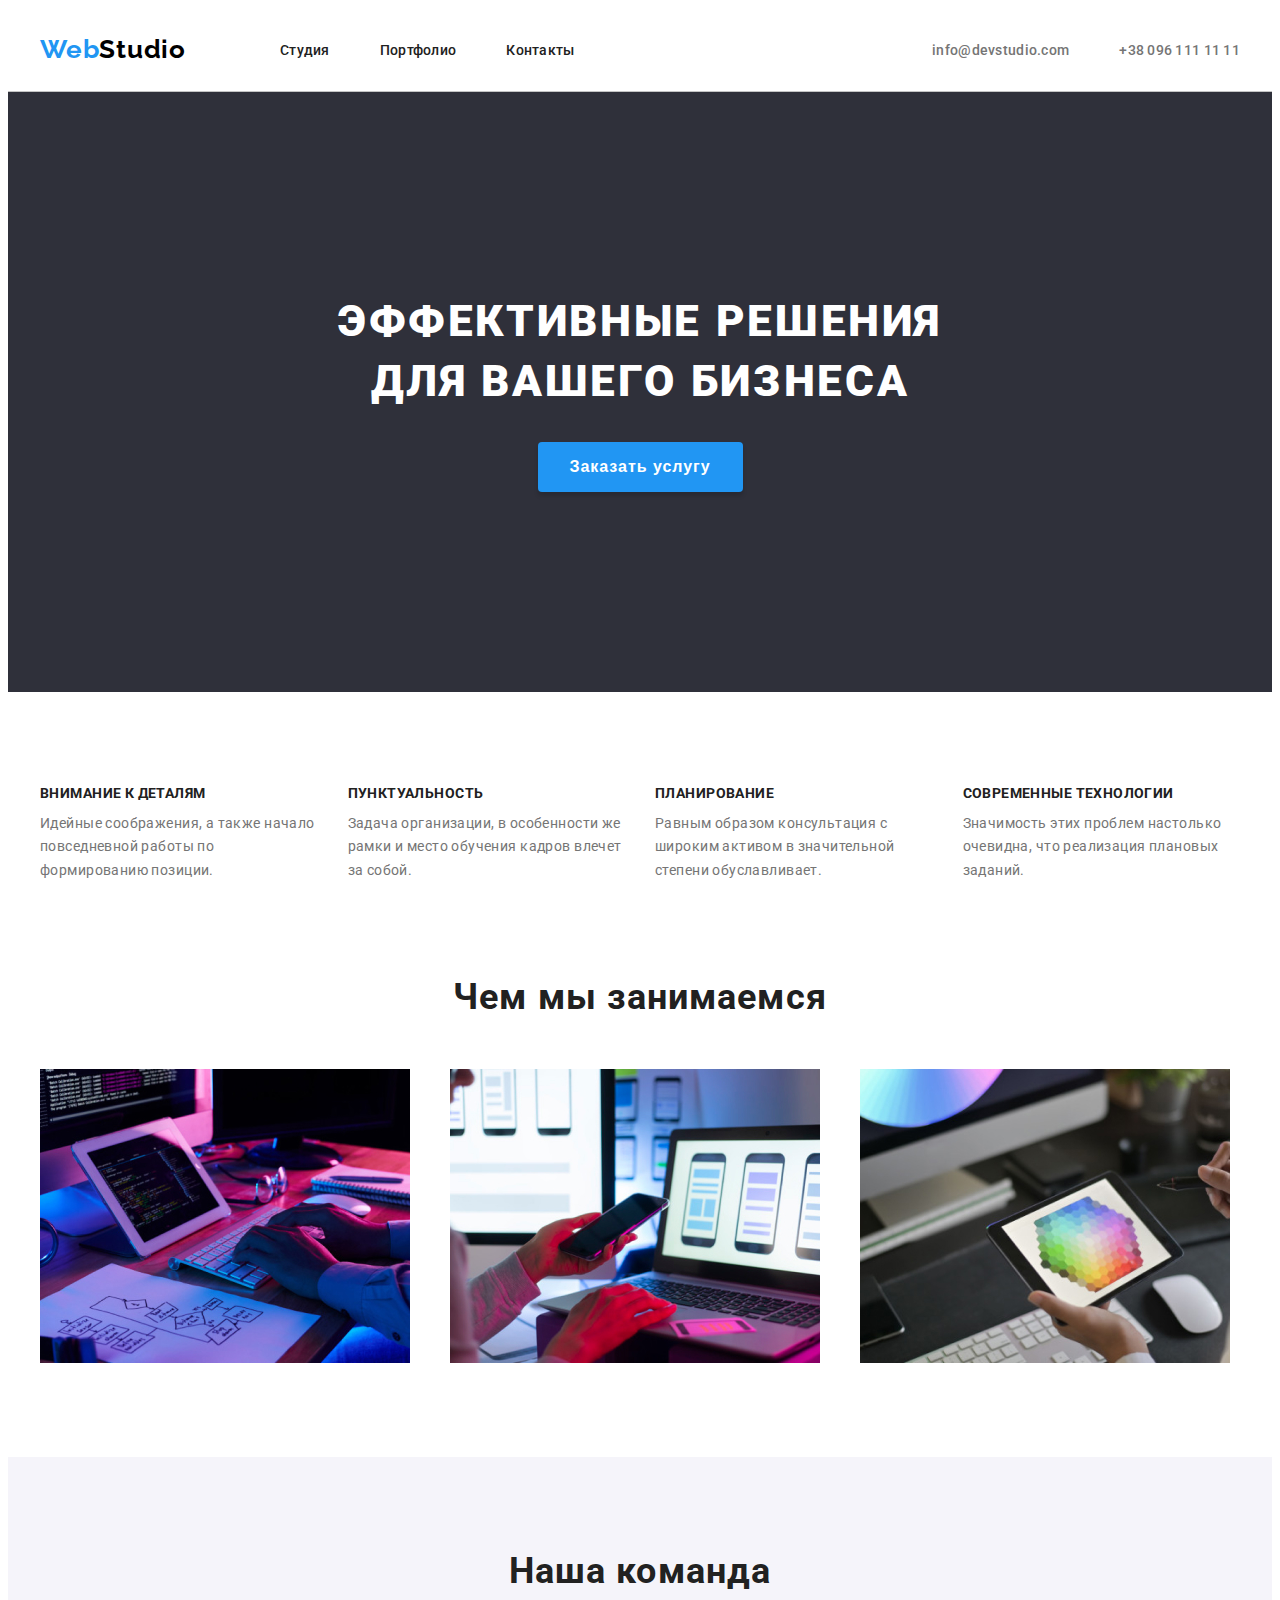
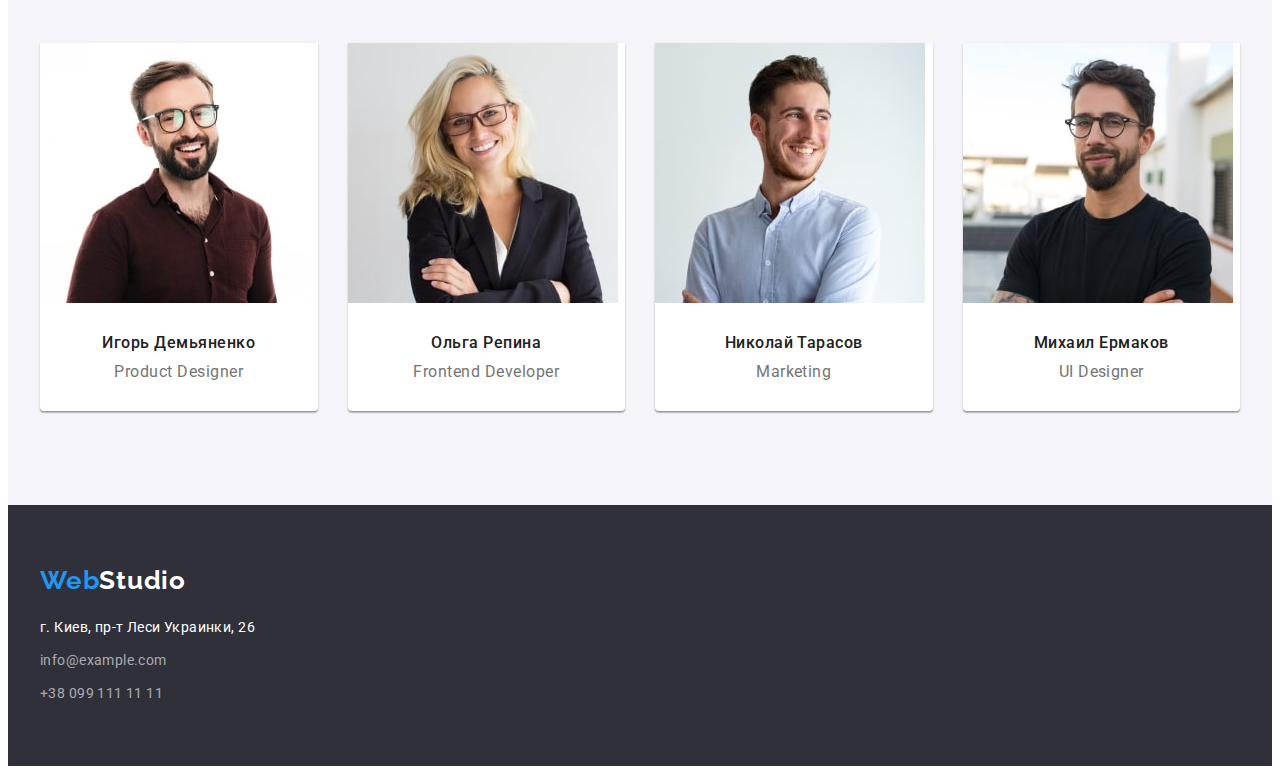
==== commit 59902321: "Исправлено после проверки 1" ====
--- a/index.html
+++ b/index.html
@@ -162,8 +162,8 @@
                         <a class="footer-contacts-link link" href="tel:+380991111111">+38 099 111 11 11</a>
                     </li>
                 </ul>
+            </address>
         </div>
-        </address>
     </footer>
 
 </body>
--- a/css/styles.css
+++ b/css/styles.css
@@ -70,6 +70,8 @@
 }
 
 .logo {
+    padding-top: 24px;
+    padding-bottom: 25px;
     margin-right: 94px;
     font-family: var(--secondary-font);
     font-weight: 700;
@@ -103,8 +105,6 @@
 
 .header {
     box-sizing: content-box;
-    padding-top: 25px;
-    padding-bottom: 24px;
     border-bottom-width: 1px;
     border-bottom-style: solid;
     border-bottom-color: #C4C4C4;
@@ -124,6 +124,8 @@
 .navigation-list {
     display: flex;
     align-items: center;
+    padding-top: 32px;
+    padding-bottom: 32px;
 }
 
 .navigation-item:not(:last-child) {
@@ -133,6 +135,15 @@
 .navigation-contacts-list {
     margin-left: auto;
     display: flex;
+    padding-top: 32px;
+    padding-bottom: 32px;
+}
+
+.navigation-contacts-item {
+    margin-right: 50px;
+}
+.navigation-contacts-item:last-child {
+    margin-right: 0;
 }
 
 .navigation-link {
@@ -166,7 +177,6 @@
 }
 
 .post-link {
-    margin-right: 50px;
     font-weight: 500;
     font-size: 14px;
     line-height: 1.14;
@@ -241,17 +251,13 @@
 
 .features-list {
     display: flex;
-    margin:0 auto;
+     margin-right: -30px;
 }
 
 
 .features-item {
-    width:calc((100%-90)/4);
+    flex-basis:calc((100% - 90px) / 4);
     margin-right: 30px;
-}
-
-.features-item:nth-child(4n) {
-  margin-right: 0px;
 }
 
 
@@ -284,13 +290,11 @@
 
 .work-list {
     display: flex;
-    margin: 0 auto;
+    margin-right: -30px;
 }
 
 .work-item {
-    width: calc((100% - 90px) /3);
-}
-.work-item:not(:last-child) {
+    flex-basis: calc((100% - 90px) /3);
     margin-right: 30px;
 }
 
@@ -306,19 +310,15 @@
 
 .team-list {
     display: flex;
-    margin: 0 auto;
+    margin-right: -30px;
 }
 
 .team-item {
-    width: calc((100% - 120px) / 3);
+    flex-basis: calc((100% - 120px) / 3);
     margin-right: 30px;
     background: #FFFFFF;
     box-shadow: 0px 1px 3px rgba(0, 0, 0, 0.12), 0px 1px 1px rgba(0, 0, 0, 0.14), 0px 2px 1px rgba(0, 0, 0, 0.2);
     border-radius: 0px 0px 4px 4px;
-}
-
-.team-item:nth-child(4n) {
-    margin-right: 0px;
 }
 
 .team-subtitle {
@@ -343,7 +343,7 @@
 }
 
 .team-des-images {
-    padding: 30px 59px;
+    padding: 30px 32px;
 }
 
 /* =============== END TEAM =============== */
@@ -351,13 +351,13 @@
 /* =============== FOOTER =============== */
 
 .footer {
-    padding-top: 60px;
     padding-bottom: 60px;
     background-color: #2F303A;
 }
 
 .footer .logo{
-    margin-bottom: 20px;
+    padding-top: 60px;
+    padding-bottom: 20px;
     margin-right: 0;
 }
 .footer-map-link {
@@ -395,11 +395,11 @@
 .filter-list {
     display: flex;
     justify-content: center;
-    }
+    margin-bottom: 50px;
+}
 
 .filter-item {
     margin-right: 8px;
-    margin-bottom: 50px;
 }
 
 .filter-button {
@@ -437,38 +437,17 @@
 .project-list {
     display: flex;
     flex-wrap: wrap;
+    margin-left: -30px;
+    margin-bottom: -30px;
 }
 
 .project-item {
-    /* width: 370px; */
-    width: calc((100% - 90px ) / 3);
-    /* background: #FFFFFF; */
-    /* border: 1px solid #EEEEEE; */
-    margin-right: 30px;
+    flex-basis: calc((100% - 90px) / 3);
+    margin-left: 30px;
     margin-bottom: 30px;
 }
 
-/* .project-item:not(:nth-child(3n)) {
-    margin-right: 30px;
-} */
-
-/* .project-item:not(:nth-child(-n+3)) {
-    margin-bottom: 30px;
-} */
-
-
-.project-item:nth-child(3n) {
-    margin-right: 0;
-}
-
-.project-item:nth-last-child(-n+3) {
-    margin-bottom: 0;    
-}
-
-
-
-.des-project {
-    width: 370px;
+.des-project-images {
     padding: 20px 24px;
     background: #FFFFFF;
     border: 1px solid #EEEEEE;
@@ -493,4 +472,3 @@
 color: var(--color-aссent);
 }
 
-/* =============== END PARTFOLIO RROJECT =============== */